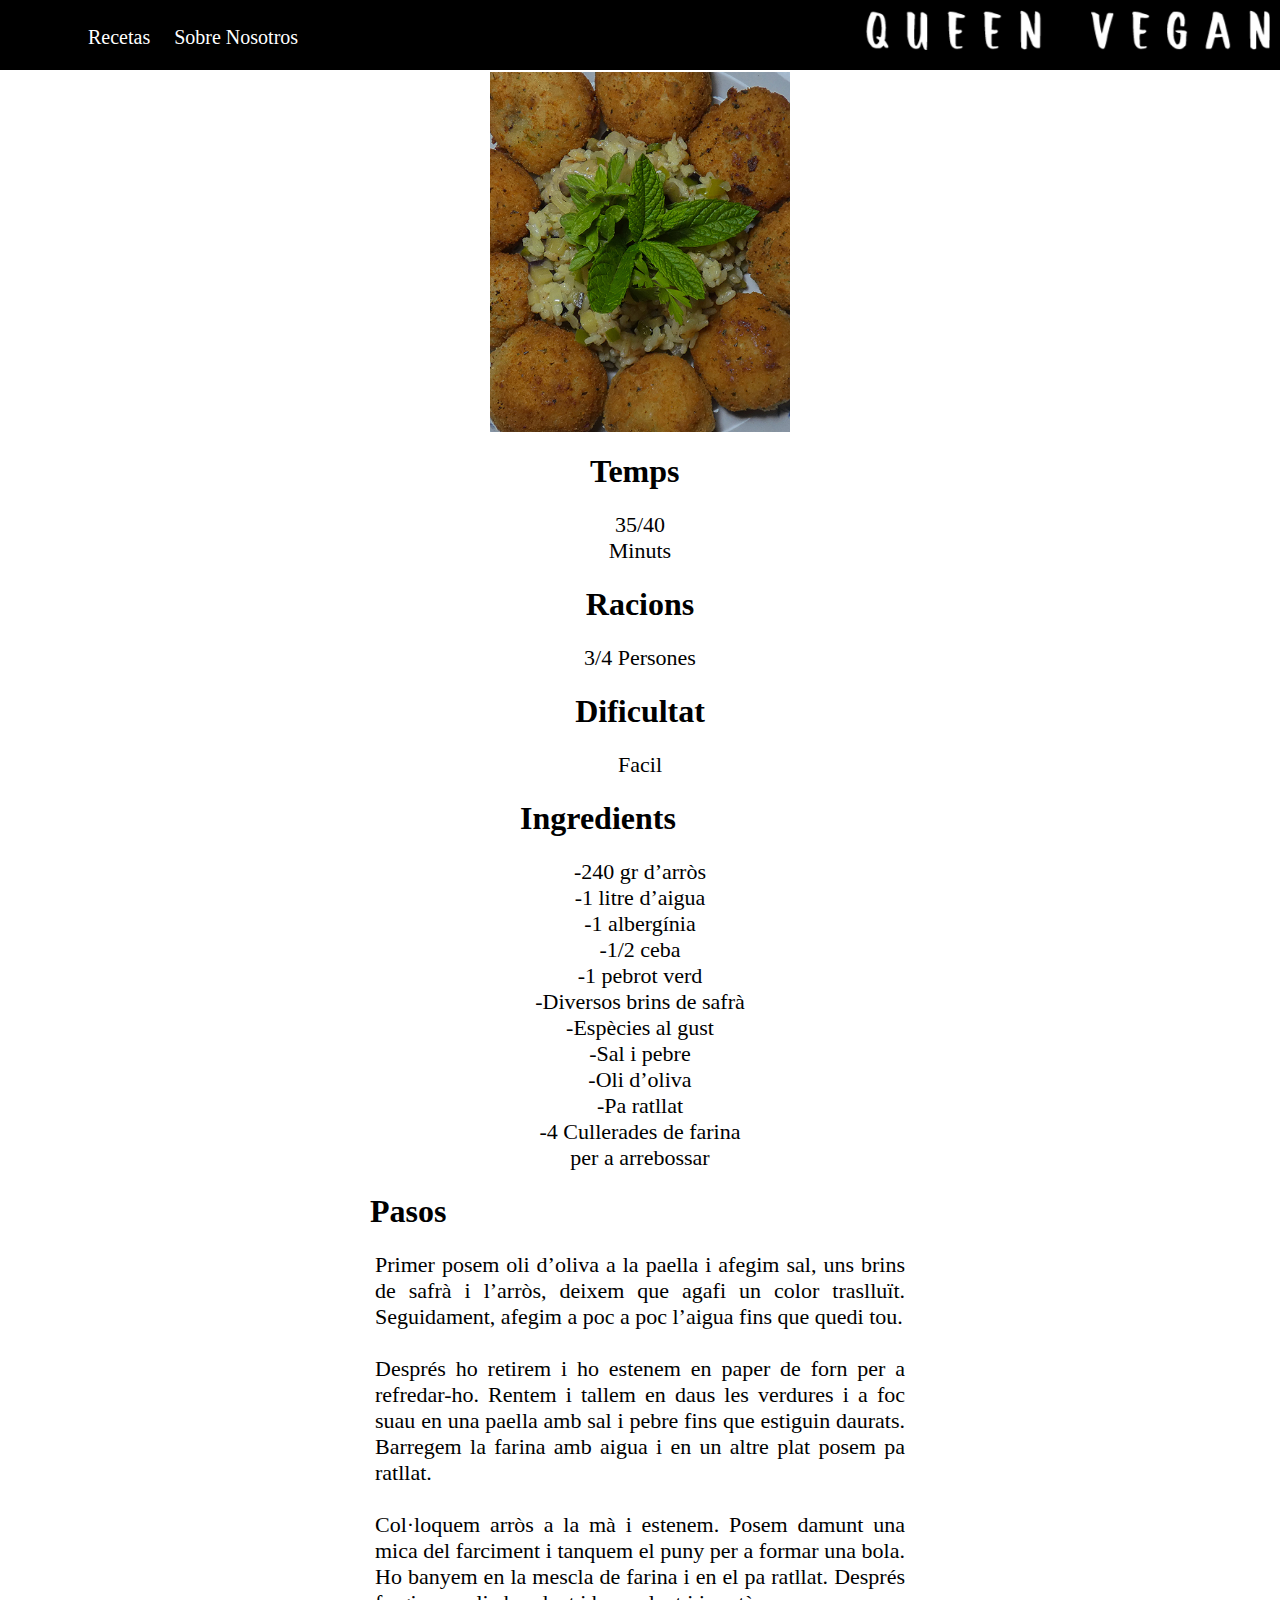
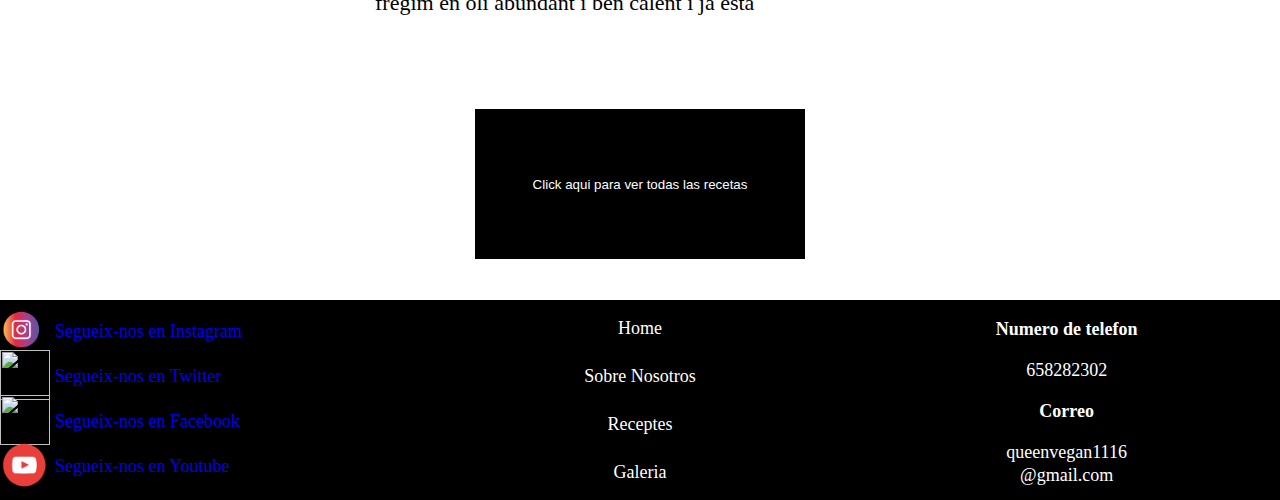
==== indexarancinis.html @ 91dbb549 "Add files via upload" ====
<html>
      <head>
              <meta charset="utf-8">
              <meta author="Cristian">
              <meta lang="es">
              <meta name="viewport" content="width=device-width"/>

              <link rel="stylesheet" href="estils.css">

              <link rel="preconnect" href="https://fonts.gstatic.com">
              <link href="https://fonts.googleapis.com/css2?family=Kanit&display=swap" rel="stylesheet">

              <link rel="stylesheet" media="only screen and (max-width: 423px)" href="movilarancinis.css">
              <link rel="stylesheet" media="only screen and (min-width: 424px) and (max-width: 768px)" href="tabletarancinis.css">
              <link rel="stylesheet" media="only screen and (min-width: 769px)" href="pcarancinis.css">
              <meta name="viewport" content="width=device-width, user-scalable=no, initial-scale=1.0, maximum-scale=1.0, minimum-scale=1.0">
              <title>Queen Vegan</title>
  </head>
  <body>
    <header class="header">
      <div class="contenedor logo-nav-contenedor">
        <div class="nav">
          <nav>
          <input type="checkbox" id="menu">
          <label for="menu"> ☰ </label>
          <ul>
            <a href="indexreceta.html"><li>Recetas</li></a>
            <a href="indexsn.html"><li>Sobre Nosotros</li></a>

          </ul>
        </nav>
      </div>
    </div>
      <div class="imgletras"><img src="img/letras.png">
    </div>
      </header>
      <main class="main">
  <div class="container" id="uno">
  </div>


  <div class="temps">
    <h1>Temps</h1>
    <p> 35/40 Minuts </p>
  </div>

  <div class="racions">
    <h1>Racions</h1>
    <p> 3/4 Persones </p>
  </div>


  <div class="dificultad">
    <h1>Dificultat</h1>
    <p> Facil </p>
  </div>

  <div class="ingredientes">
    <h1>Ingredients</h1>
    <p>-240 gr d’arròs<br>
-1 litre d’aigua<br>
-1 albergínia<br>
-1/2 ceba<br>
-1 pebrot verd<br>
-Diversos brins de safrà<br>
-Espècies al gust<br>
-Sal i pebre<br>
-Oli d’oliva<br>
-Pa ratllat<br>
-4 Cullerades de farina<br>
per a arrebossar </p>
  </div>

  <div class="pasos">
    <h1>Pasos</h1>
    <p>Primer posem oli d’oliva a la paella i
afegim sal, uns brins de safrà i l’arròs,
deixem que agafi un color traslluït.
Seguidament, afegim a poc a poc
l’aigua fins que quedi tou. <br><br> Després ho retirem i ho estenem
en paper de forn per a refredar-ho.
Rentem i tallem en daus les verdures
i a foc suau en una paella amb sal
i pebre fins que estiguin daurats.
Barregem la farina amb aigua i en un
altre plat posem pa ratllat.<br><br>Col·loquem arròs a la mà i estenem.
Posem damunt una mica del
farciment i tanquem el puny per a
formar una bola. Ho banyem en la
mescla de farina i en el pa ratllat.
Després fregim en oli abundant i ben
calent i ja està<br><br><br></p>
  </div>
  <div id="boton">
    <form method="get" action="index/indexallrecetas/index.html">
      <input type="submit" width="230" value="Click aqui para ver todas las recetas" class="submit">
    </form>
  </div>
  <div id="espacio">
  </div>
      </main>
      <footer>
        <div class="footer">
          <div class="redessociales">
            <div id="euno">
            <div><img src="img/insta.png"></div>
            <a href="https://instagram.com/queen._.vegan?utm_medium=copy_link"><p>Segueix-nos en Instagram</p>
            </div>
            <div id="edos">
            <img src="img/twitter.png">
            <a href="https://twitter.com/queenvegan1?s=08"><p>Segueix-nos en Twitter</p></a>
            </div>
            <div id="etres">
            <img src="img/facebook.png">
            <a href="https://www.facebook.com/queenvegan.guillen/"><p>Segueix-nos en Facebook</p></a>
            </div>
            <div id="ecuatro">
            <img src="img/youtube.png">
            <a href="https://www.youtube.com/channel/UCMlB-XpJbhdMsSPBMeSST_w"><p>Segueix-nos en Youtube</p></a>
            </div>
          </div>
          <div class="acesosdirectos">
            <div class="textuno">
              <p>Home</p>
              <p>Sobre Nosotros</p>
              <p>Receptes</p>
              <p>Galeria</p>
            </div>
          </div>
          <div class="contacto">
            <div class="textodos">
            <p><b>Numero de telefon</b></p><p>658282302</p><p><b>Correo</b></p> <p>queenvegan1116<br>@gmail.com</p>
          </div>
          </div>
        </div>
      </footer>
  </body>

</html>
---- movilarancinis.css ----
body {
  background-image: url(img/Fondo.jpg);
  background-repeat: no-repeat;
  margin: 0;
  padding: 0;
}

.contenedor {
  width: 100%;
  background-color: black;
  height: 40px;
}
.header {
  background-color: black;
  position: fixed;
  left: 0;
  top: 0;
  width: 100%;
}

.imgletras img{
  height: 25px;
}

#uno {
  background-image: url(img/F4Receta.jpg);
}

.imgletras {
  height: 20px;
  width: auto;
  position: absolute;
  top: 6px;
  right: 12px;
  float: left;
}

.logo-nav-contenedor {
  justify-content: space-between;
  align-items: center;
}


.nav {
 margin-top: 9px;
 margin-left: 9px;
}

.nav ul{
  display: none;
}

.nav input:checked  ~ ul{
  display:block;
}

.nav input {
  display: none;
}

.nav label {
  box-sizing: border-box;
  display: inline-block;
  border: 1px solid white;
  border-radius: 5px;
  width: 30px;
  height: 30px;
  line-height: 30px;
  font-weight: bold;
  text-align: center;
  user-select: none;
  color: white;
}

.nav label:hover{
  background: grey;
}

.nav input:checked ~ label {
  background: lightgrey;
}

.nav ul{
  margin-top:0;
  padding: 0;
  width: 200px;

}


.nav li {
  display: block;
  background: lightgrey;
  margin: 0;
  padding: 10px;
  list-style: none;
  border-bottom: 1px solid grey;
}

.nav li:hover {
  filter: brightness(110%);
}


.main{
  padding-top: 52px;
}

.slider {
  height: auto;
	width: 100%;
	margin: 0 auto;
  padding: 0;
	overflow: hidden;
}

.slider ul {
	display: flex;
	padding: 0;
	width: 400%;

	animation: cambio 16s infinite alternate linear;
}

.slider li {
	width: 100%;
	list-style: none;
}

.slider img {
	width: 100%;
  height: auto;
}

.container {
  background-position: center;
  background-size: cover;
  width: 200px;
  height: 260px;
  margin-left: auto;
  margin-right: auto;
  margin-top: 20px;
}

.text {
  background-color: #04AA6D;
  color: white;
  font-size: 16px;
  padding: 15px;
}

.submit {
  width: 230px;
  height: 50px;
  margin: 1px;
  text-align: center;
  background-color: black;
  color: white;
  border: none;
}

#boton{
  margin-top: 40px;
  margin-right: auto;
  margin-left: auto;
  width: 232px;
  height: 52px;
}

#espacio{
  height: 40px;
  width: 40px;
}

a{
  text-decoration: none;
  color: black;
  }

.footer {
  margin-bottom: 0px;
  width: 100%;
  height: 150px;
  margin-left: 0px;
  margin-right: 0px;
  background-color: black;
  color: white;
}

.redessociales {
  width: calc(100%/3);
  height: 100%;
  float: left;
}

.acesosdirectos {
  width: calc(100%/3);
  height: 100%;
  float: left;
}

.contacto {
  width: calc(100%/3);
  height: 100%;
  float: left;
}

.redessociales img {
  height: 35px;
}

.redessociales p{
font-size: 12px;
margin-top: -27px;
margin-left: 35px;
padding: 0px;
}

#euno {
margin: 0px;
padding: 0px;
float: left;
height: 35px;
}

#edos {
  margin: 0px;
  padding: 0px;
  float: left;
  height: 35px;
}

#etres {
  margin: 0px;
  padding: 0px;
  float: left;
  height: 35px;
}

#ecuatro {
  margin: 0px;
  padding: 0px;
  float: left;
  height: 35px;
}

.acesosdirectos {
  font-size: 12px;
  text-align: center;
  line-height: 25px;
}

.textuno {
  height: auto;
  margin-top: -5px;
}

.contacto {
  font-size: 12px;
  text-align: center;
  line-height: 15px;
}

.ingredientes {
  background-color: rgba(255,255,255,.5);
  width: 270px;
  margin: 0 auto;
}

.ingredientes p{
  text-align: center;
  font-size: 17px;
  opacity: 100%;
}

.ingredientes h2{
  margin-left: 15px;
  text-align: left;
  opacity: 100%;
}

.pasos {
  background-color: rgba(255,255,255,.5);
  width: 270px;
  margin: 0 auto;
}

.pasos p{
  text-align: justify;
  font-size: 14px;
  opacity: 100%;
  margin-left: 20px;
  margin-right: 20px
}

.pasos h2{
  margin-left: 15px;
  text-align: left;
  opacity: 100%;
}

.dificultad {
  width: 200px;
  margin: 0 auto;
}

.dificultad p{
  text-align: center;
  font-size: 14px;
}

.dificultad h2{
  text-align: center;
}

.racions {
  width: 170px;
  margin: 0 auto;
}

.racions p{
  text-align: center;
  font-size: 14px;
}

.racions h2{
  text-align: center;
}

.temps {
  width: 120px;
  margin: 0 auto;
}

.temps p{
  text-align: center;
  font-size: 14px;
}

.temps h2{
  text-align: center;
}
---- tabletarancinis.css ----
body {
  background-image: url(img/Fondo.jpg);
  background-repeat: no-repeat;
  margin: 0;
  padding: 0;
}

.contenedor {
  width: 100%;
  background-color: black;
  height: 55px;
}

.header {
  background-color: black;
  position: fixed;
  left: 0;
  right: 0;
  top: 0;
  width: 100%;
  height: 55px;
}

#pizza {
    margin-left: -60px;
}

#pakoras{
  margin-left: -7px;
}

#gnochis {
  margin-left: -50px;
}

#arancinis {
  margin-left: -60px;
}

.logo-nav-contenedor {
  justify-content: space-between;
  align-items: center;
}

.imgletras {
  height: 40px;
  position: absolute;
  right: 10px;
  top: 12px;
}

.imgletras img{
  height: 40px;
}

.nav {
 margin-top: 12px;
 margin-left: 12px;
}
.nav ul{
  display: none;
}

.nav input:checked  ~ ul{
  display:block;
}

.nav input {
  display: none;
}

.nav label {
  box-sizing: border-box;
  display: inline-block;
  border: 1px solid white;
  border-radius: 5px;
  width: 30px;
  height: 30px;
  line-height: 30px;
  font-weight: bold;
  text-align: center;
  user-select: none;
  color: white;
}

.nav label:hover{
  background: grey;
}

.nav input:checked ~ label {
  background: lightgrey;
}

.nav ul{
  margin-top:0;
  padding: 0;
  width: 200px;

}

.nav li {
  display: block;
  background: lightgrey;
  margin: 0;
  padding: 10px;
  list-style: none;
  border-bottom: 1px solid grey;
}

.nav li:hover {
  filter: brightness(110%);
}


.main{
  padding-top: 51px;
}

.slider {
  height: auto;
	width: 100%;
	margin: 0 auto;
  padding: 0;
	overflow: hidden;
}

.slider ul {
	display: flex;
	padding: 0;
	width: 400%;

	animation: cambio 16s infinite alternate linear;
}

.slider li {
	width: 100%;
	list-style: none;
}

.slider img {
	width: 100%;
  height: auto;
}

@keyframes cambio {
	0% {margin-left: 0;}
	20% {margin-left: 0;}

	25% {margin-left: -100%;}
	45% {margin-left: -100%;}

	50% {margin-left: -200%;}
	70% {margin-left: -200%;}

	75% {margin-left: -300%;}
	100% {margin-left: -300%;}
}

#uno {
    background-image: url(img/F4Receta.jpg);
}


.container {
  background-position: center;
  background-size: cover;
  width: 300px;
  height: 360px;
  margin-left: auto;
  margin-right: auto;
  margin-top: 20px;
}


.middle {
  position: relative;
  top: 200px;
  width: 120px;
  height: 30px;
  margin-left: auto;
  margin-right: auto;
  opacity: 0;
  text-align: center;
}

.text {
  background-color: #04AA6D;
  color: white;
  font-size: 20px;
  padding: 23px;
}

.submit {
  width: 230px;
  height: 50px;
  margin: 1px;
  text-align: center;
  background-color: black;
  color: white;
  border: none;
}

#boton{
  margin-top: 40px;
  margin-right: auto;
  margin-left: auto;
  width: 232px;
  height: 52px;
}

#espacio{
  height: 40px;
  width: 40px;
}

a{
  text-decoration: none;
  color: black;
  }

  .footer {
    margin-bottom: 0px;
    width: 100%;
    height: 150px;
    margin-left: 0px;
    margin-right: 0px;
    background-color: black;
    color: white;
  }

  .redessociales {
    width: calc(100%/3);
    height: 100%;
    float: left;
  }

  .acesosdirectos {
    width: calc(100%/3);
    height: 100%;
    float: left;
  }

  .contacto {
    width: calc(100%/3);
    height: 100%;
    float: left;
  }

  .redessociales img {
    height: 30px;
  }

  .redessociales p{
  font-size: 12px;
  margin-top: -32px;
  margin-left: 28px;
  padding: 0px;
  line-height: 30px;
  }

  #euno {
  margin: 0px;
  padding: 0px;
  float: left;
  height: 35px;

  }

  #edos {
    margin: 0px;
    padding: 0px;
    float: left;
    height: 35px;
  }

  #etres {
    margin: 0px;
    padding: 0px;
    float: left;
    height: 35px;
  }

  #ecuatro {
    margin: 0px;
    padding: 0px;
    float: left;
    height: 35px;
  }

  .acesosdirectos {
    font-size: 12px;
    text-align: center;
    line-height: 20px;
  }

  .textuno {
    height: auto;
    margin-top: -5px;
  }

  .contacto {
    font-size: 12px;
    text-align: center;
    line-height: 15px;
  }

  .ingredientes {
    background-color: rgba(255,255,255,.5);
    width: 270px;
    margin: 0 auto;
  }

  .ingredientes p{
    text-align: center;
    font-size: 17px;
    opacity: 100%;
  }

  .ingredientes h2{
    margin-left: 15px;
    text-align: left;
    opacity: 100%;
  }

  .pasos {
    background-color: rgba(255,255,255,.5);
    width: 270px;
    margin: 0 auto;
  }

  .pasos p{
    text-align: justify;
    font-size: 14px;
    opacity: 100%;
    margin-left: 20px;
    margin-right: 20px
  }

  .pasos h2{
    margin-left: 15px;
    text-align: left;
    opacity: 100%;
  }

  .dificultad {
    width: 120px;
    margin: 0 auto;
  }

  .dificultad p{
    text-align: center;
    font-size: 14px;
  }

  .dificultad h2{
    text-align: center;
  }

  .racions {
    width: 100px;
    margin: 0 auto;
  }

  .racions p{
    text-align: center;
    font-size: 14px;
  }

  .racions h2{
    text-align: center;
  }

  .temps {
    width: 90px;
    margin: 0 auto;
  }

  .temps p{
    font-size: 14px;
    text-align: center;
  }

  .temps h2{
    text-align: center;
  }
---- pcarancinis.css ----
body {
  background-image: url(img/Fondo.jpg);
  background-repeat: no-repeat;
  margin: 0;
  padding: 0;
}

.header label {
    height: 5px;
    width: 5px;
}

.contenedor {
  width: 100%;
  background-color: black;
  height: 70px;
}
.header {
  background-color: black;
  position: fixed;
  left: 0;
  top: 0;
  width: 100%;
  height: 70px;
}

.imgletras img{
  height: 40px;
}

.imgletras {
  height: 50px;
  position: fixed;
  right: 10px;
  top: 10px;
}

.header input {
  color: black;
  background-color: black;
  opacity: 0%;
  float: left;
}

.header ul {
  color: white;
 display: inline-block;
 list-style: none;
}
.header li {
  display: inline-block;
  color: white;
  padding: 10px;
  font-size: 20px;
}

a {
  text-decoration: none;

}
.header nav {
  margin-left: 0px;
  width: 1000px;
  float: left;
}

.main{
  padding-top: 52px;
}

#pizza {
    margin-left: -35px;
}

#pakoras{
  margin-left: -7px;
}

#gnochis {
  margin-left: -25px;
}

#arancinis {
  margin-left: -30px;
}


.slider {
  height: auto;
	width: 100%;
  height: 600px;
	margin: 0 auto;
  padding: 0;
	overflow: hidden;
}

.slider ul {
	display: flex;
	padding: 0;
	width: 400%;

	animation: cambio 16s infinite alternate linear;
}

.slider li {
	width: 100%;
	list-style: none;
}

.slider img {
	width: 100%;
  height: auto;
}

@keyframes cambio {
	0% {margin-left: 0;}
	20% {margin-left: 0;}

	25% {margin-left: -100%;}
	45% {margin-left: -100%;}

	50% {margin-left: -200%;}
	70% {margin-left: -200%;}

	75% {margin-left: -300%;}
	100% {margin-left: -300%;}
}

#uno {
    background-image: url(img/F4Receta.jpg);
}

.container {
  background-position: center;
  background-size: cover;
  width: 300px;
  height: 360px;
  margin-left: auto;
  margin-right: auto;
  margin-top: 20px;
}


.middle {
  position: relative;
  top: 200px;
  width: 220px;
  height: 30px;
  margin-left: auto;
  margin-right: auto;
  opacity: 0;
  text-align: center;
}

.text {
  background-color: #04AA6D;
  color: white;
  font-size: 18px;
  padding: 22px;
}

.submit {
  width: 330px;
  height: 150px;
  margin: 1px;
  text-align: center;
  background-color: black;
  color: white;
  border-style: none;
}

#boton{
  margin-top: 40px;
  margin-right: auto;
  margin-left: auto;
  width: 332px;
  height: 152px;
}

#espacio{
  height: 40px;
  width: 40px;
}

  .footer {
    margin-bottom: 0px;
    width: 100%;
    height: 200px;
    margin-left: 0px;
    margin-right: 0px;
    background-color: black;
    color: white;
  }

  .redessociales {
    width: calc(100%/3);
    height: 100%;
    float: left;
  }

  .acesosdirectos {
    width: calc(100%/3);
    height: 100%;
    float: left;
  }

  .contacto {
    width: calc(100%/3);
    height: 100%;
    float: left;
  }

  .redessociales img {
    height: 50px;
  }

  .redessociales p{
  font-size: 18px;
  margin-top: -34px;
  margin-left: 55px;
  padding: 0px;
  }

  #euno {
  margin-top: 5px;
  margin-bottom: 5px;
  padding: 0px;
  float: left;
  height: 35px;

  }

  #edos {
    margin-top: 5px;
    margin-bottom: 5px;
    float: left;
    height: 35px;
  }

  #etres {
    margin-top: 5px;
    margin-bottom: 5px;
    float: left;
    height: 35px;
  }

  #ecuatro {
    margin-top: 5px;
    margin-bottom: 5px;
    float: left;
    height: 30px;
  }

  .acesosdirectos {
    font-size: 18px;
    text-align: center;
    line-height: 30px;
  }

  .textuno {
    height: auto;
    margin-top: -5px;
  }

  .contacto {
    font-size: 18px;
    text-align: center;
    line-height: 23px;
  }

  .ingredientes {
    background-color: rgba(255,255,255,.5);
    width: 270px;
    margin: 0 auto;
  }

  .ingredientes p{
    text-align: center;
    font-size: 22px;
    opacity: 100%;
  }

  .ingredientes h1{
    margin-left: 15px;
    text-align: left;
    opacity: 100%;
  }

  .pasos {
    background-color: rgba(255,255,255,.5);
    width: 570px;
    margin: 0 auto;
  }

  .pasos p{
    text-align: justify;
    font-size: 22px;
    opacity: 100%;
    margin-left: 20px;
    margin-right: 20px
  }

  .pasos h1{
    margin-left: 15px;
    text-align: left;
    opacity: 100%;
  }

  .dificultad {
    width: 400px;
    margin: 0 auto;
  }

  .dificultad p{
    text-align: center;
    font-size: 22px;
  }

  .dificultad h1{
    text-align: center;
  }

  .racions {
    width: 470px;
    margin: 0 auto;
  }

  .racions p{
    text-align: center;
    font-size: 22px;
  }

  .racions h1{
    text-align: center;
  }

  .temps {
    width: 100px;
    margin: 0 auto;
  }

  .temps p{
    text-align: center;
    font-size: 22px;
  }

  .temps h2{
    text-align: center;
  }
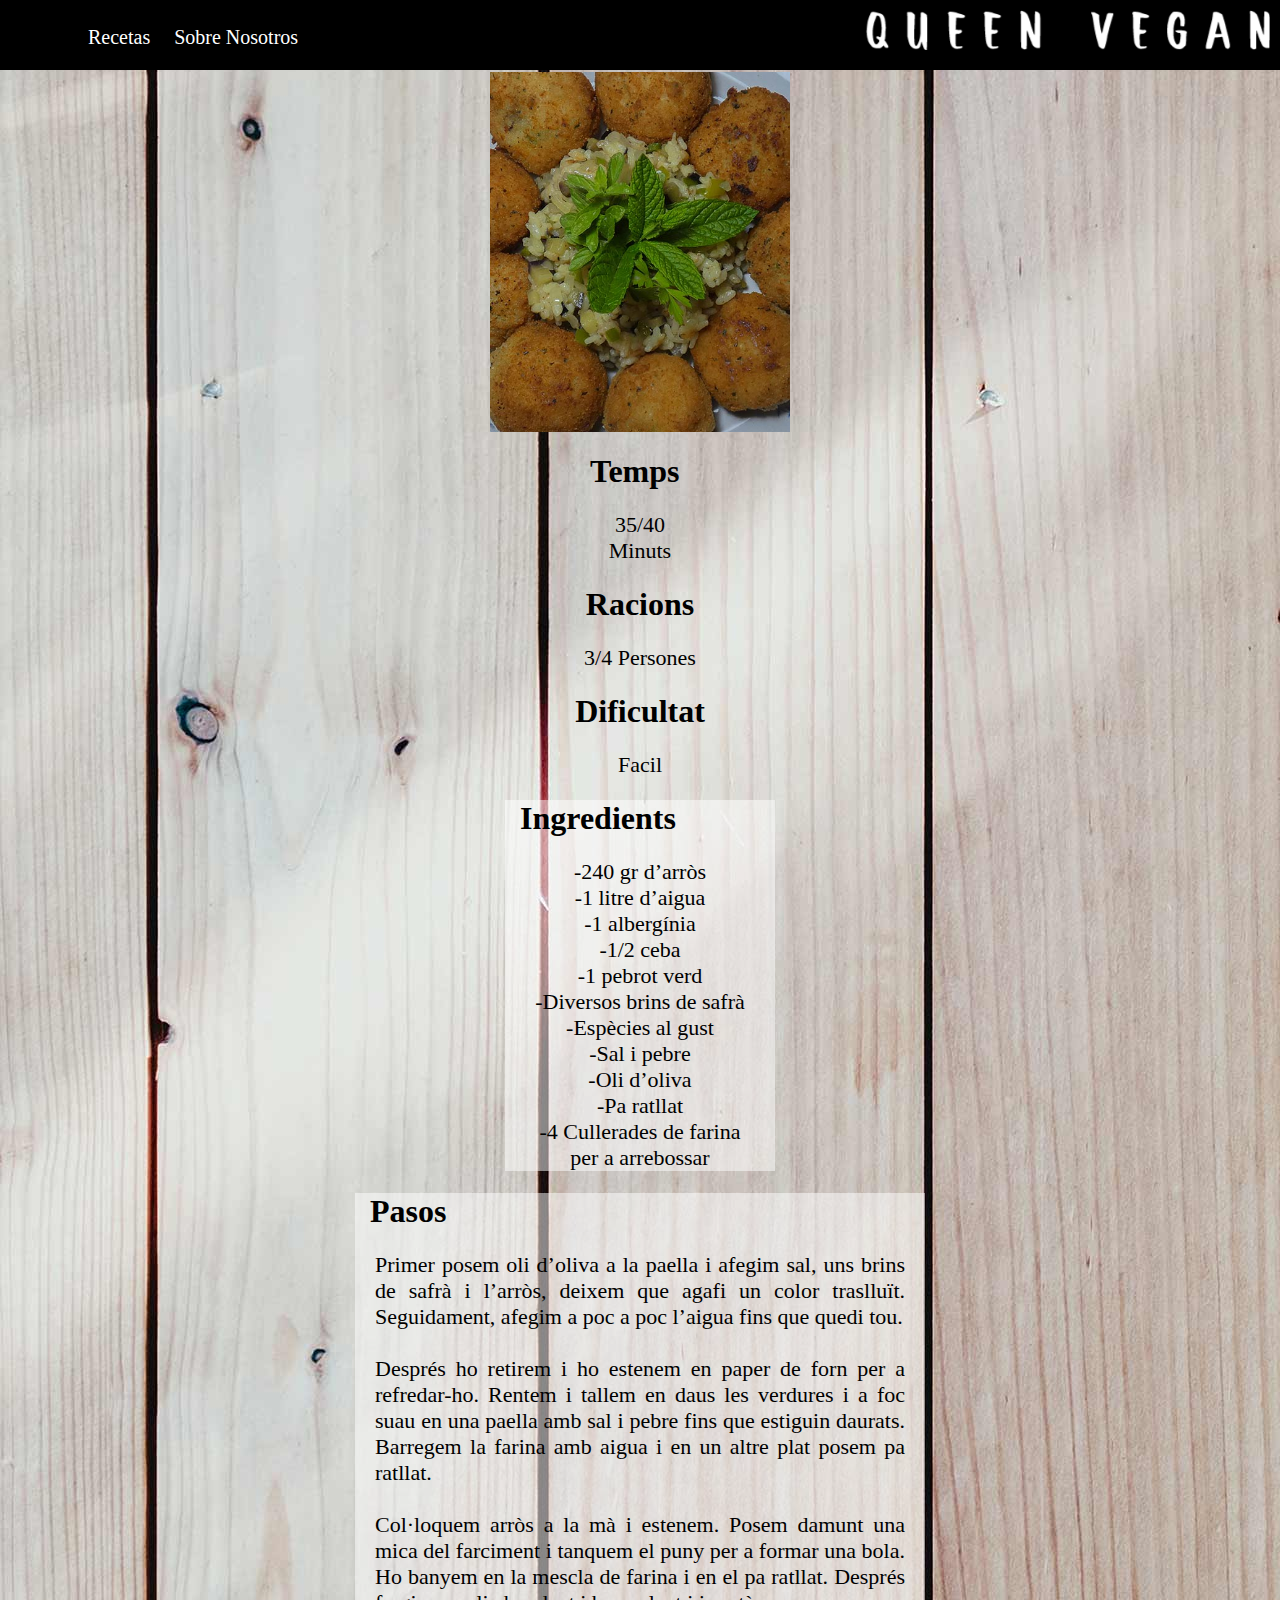
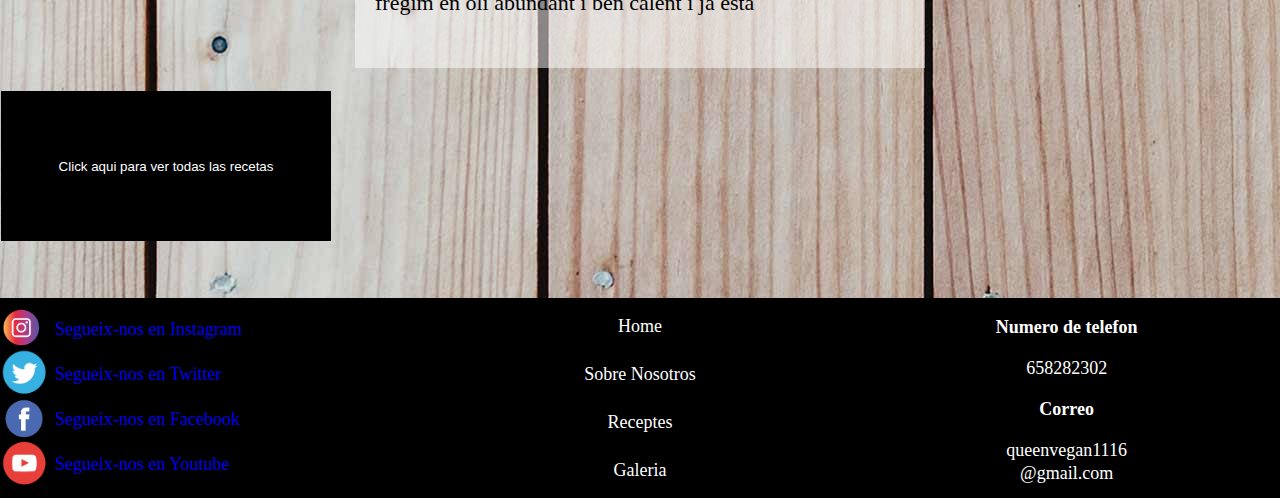
==== commit 817b990c: "Update indexarancinis.html" ====
--- a/indexarancinis.html
+++ b/indexarancinis.html
@@ -92,9 +92,8 @@
 Després fregim en oli abundant i ben
 calent i ja està<br><br><br></p>
   </div>
-  <div id="boton">
-    <form method="get" action="index/indexallrecetas/index.html">
-      <input type="submit" width="230" value="Click aqui para ver todas las recetas" class="submit">
+ <form method="get" action="indexrecetas.html">
+      <input type="submit" value="Click aqui para ver todas las recetas" class="submit">
     </form>
   </div>
   <div id="espacio">
